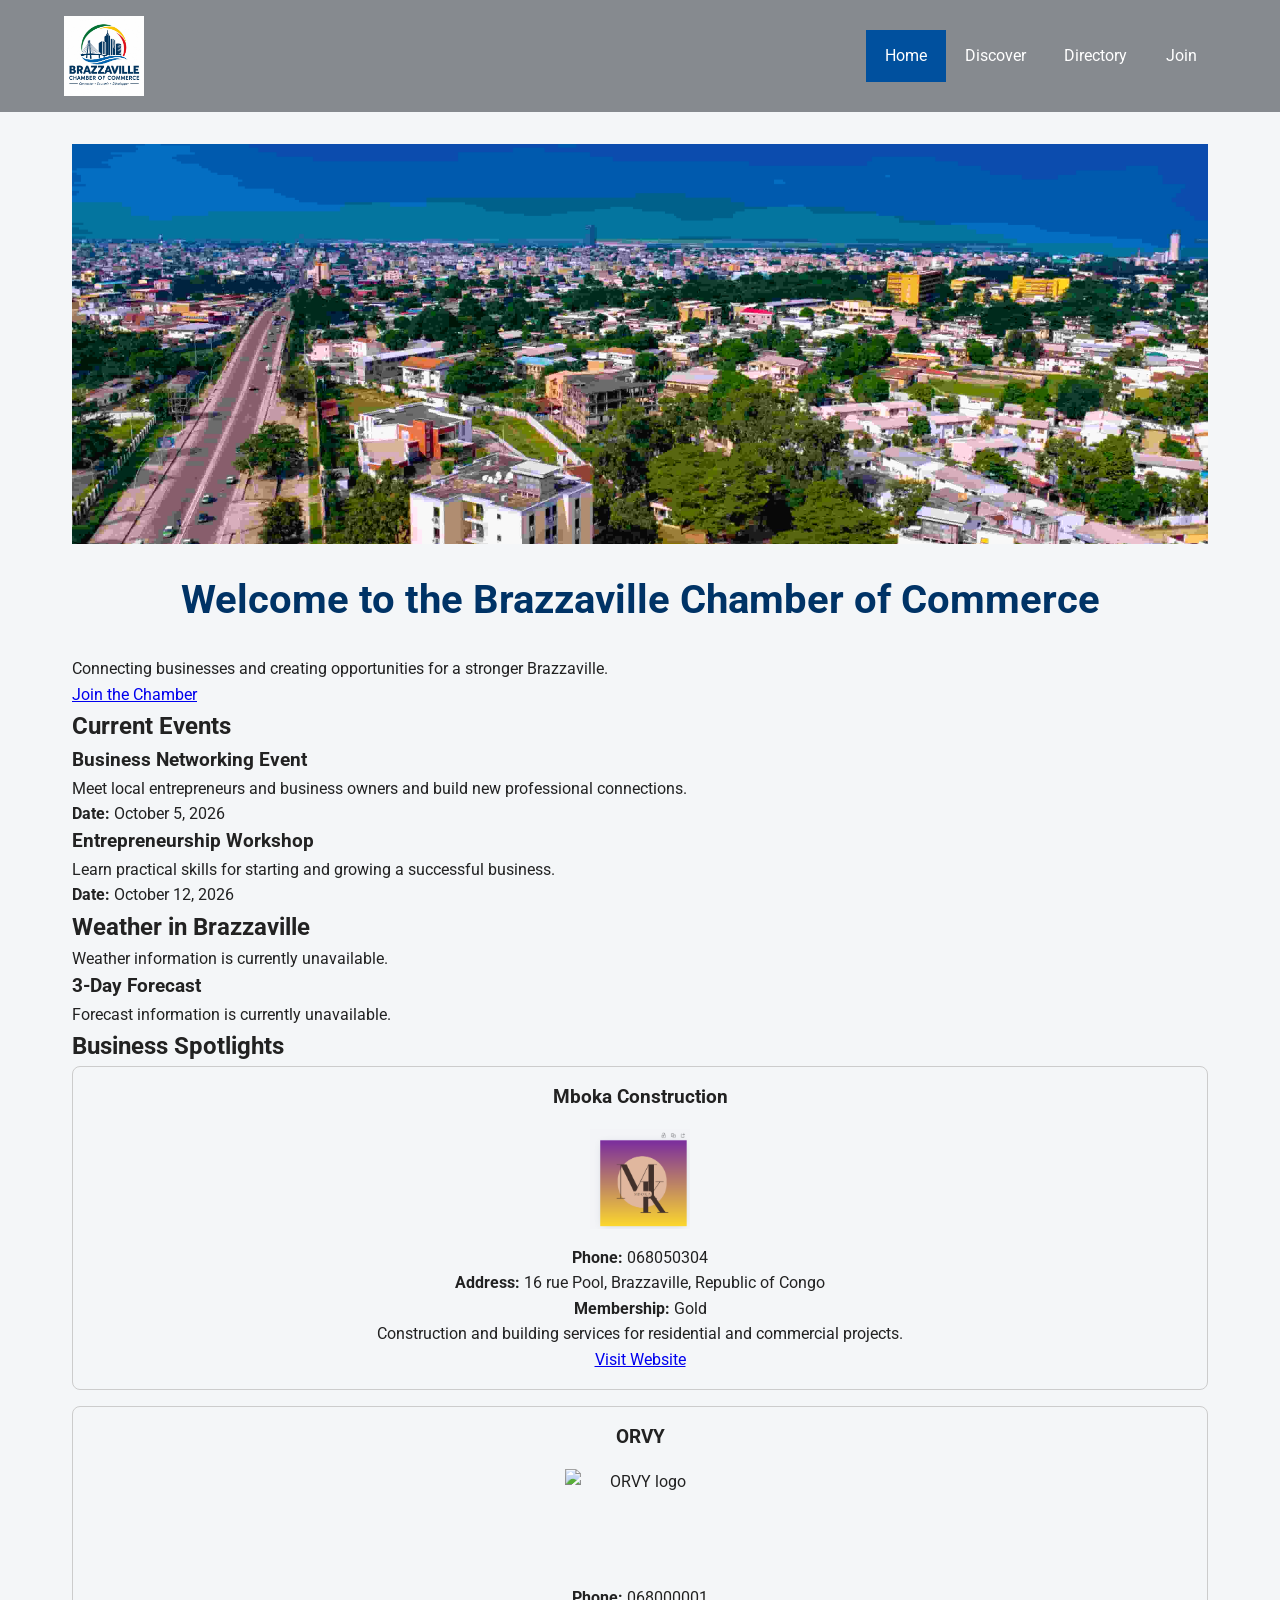
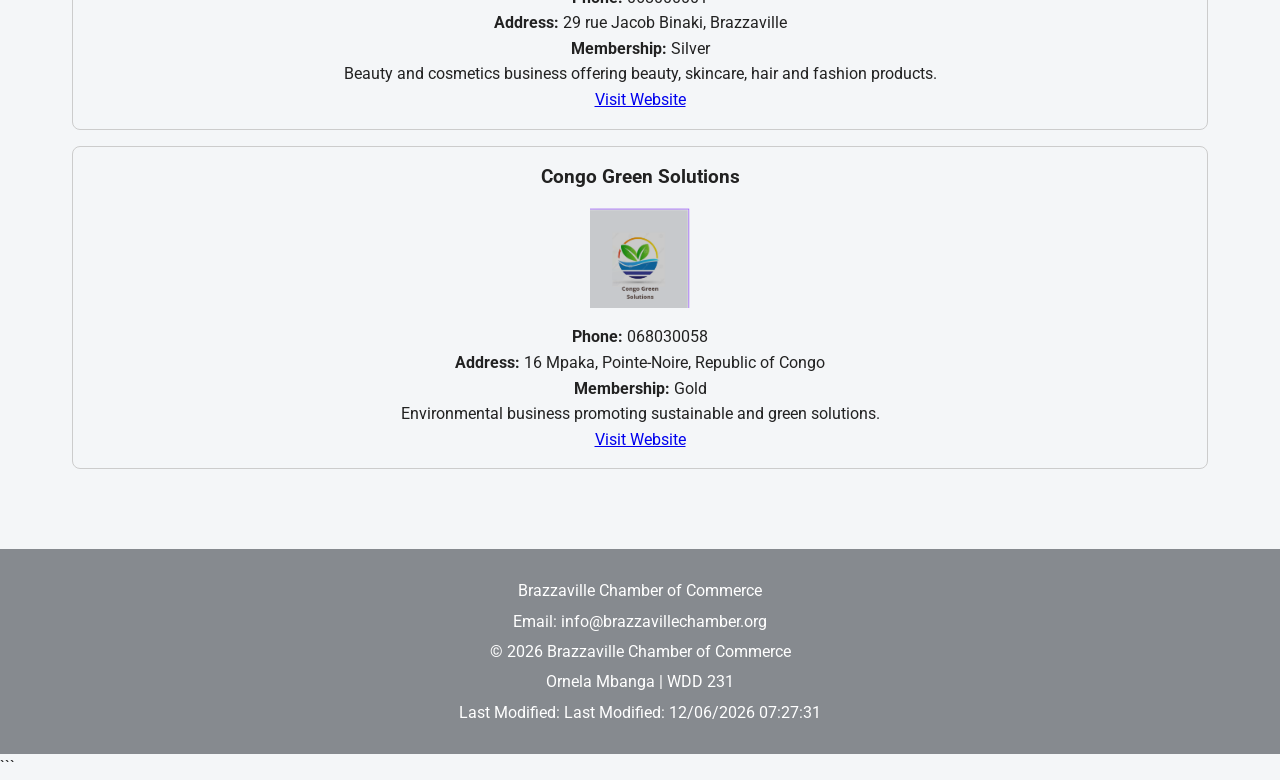
==== chamber/index.html @ 22ac60a7 "Complete Chamber home page" ====
<!DOCTYPE html>

<html lang="en">

<head>
    <meta charset="UTF-8">
    <meta name="viewport" content="width=device-width, initial-scale=1.0">
    <meta name="description"content="Welcome to the Brazzaville Chamber of Commerce. Discover local businesses, events, weather, and opportunities in Brazzaville.">
    <meta name="author" content="Ornela Mbanga">
    <meta property="og:title"content="Brazzaville Chamber of Commerce | Home">
    <meta property="og:description"content="Connect with businesses and opportunities in Brazzaville.">
    <meta property="og:type" content="website">
    <meta property="og:image"ontent="https://ornela-mbanga.github.io/wdd231/chamber/images/logo2.png">
    <meta property="og:url" content="https://ornela-mbanga.github.io/wdd231/chamber/index.html">
    <link rel="preconnect" href="https://fonts.googleapis.com">
    <link rel="preconnect" href="https://fonts.gstatic.com" crossorigin>
    <link href="https://fonts.googleapis.com/css2?family=Roboto:wght@400;500;700&display=swap" rel="stylesheet">
      <title>Brazzaville Chamber of Commerce | Home</title>

<link rel="icon" href="images/favicon.png">

<link rel="stylesheet" href="styles/small.css">
<link rel="stylesheet" href="styles/larger.css">

<script src="scripts/home.js" defer></script>
<script src="scripts/date.js" defer></script>

</head>

<body>

<header>

    <img src="images/logo2.png"
        alt="Brazzaville Chamber of Commerce logo">

    <button id="menu-button"
        type="button"
        aria-label="Open navigation menu"
        aria-expanded="false">
        ☰
    </button>

    <nav>
        <a href="index.html"
            class="active"
            aria-current="page">
            Home
        </a>

        <a href="discover.html">
            Discover
        </a>

        <a href="directory.html">
            Directory
        </a>

        <a href="join.html">
            Join
        </a>
    </nav>

</header>

<main>

    
    <section class="hero">

        <img src="images/hero.jpg"
            alt="Brazzaville city and business area">

        <div class="hero-content">

            <h1>Welcome to the Brazzaville Chamber of Commerce</h1>

            <p>
                Connecting businesses and creating opportunities
                for a stronger Brazzaville.
            </p>

            <a href="join.html" class="join-button">
                Join the Chamber
            </a>

        </div>

    </section>


    <!-- Current Events -->
    <section class="events">

        <h2>Current Events</h2>

        <article class="event-card">

            <h3>Business Networking Event</h3>

            <p>
                Meet local entrepreneurs and business owners
                and build new professional connections.
            </p>

            <p>
                <strong>Date:</strong> October 5, 2026
            </p>

        </article>

        <article class="event-card">

            <h3>Entrepreneurship Workshop</h3>

            <p>
                Learn practical skills for starting and growing
                a successful business.
            </p>

            <p>
                <strong>Date:</strong> October 12, 2026
            </p>

        </article>

    </section>


    
    <section class="weather">

        <h2>Weather in Brazzaville</h2>

        <div id="current-weather">

            <p>Loading current weather...</p>

        </div>

        <h3>3-Day Forecast</h3>

        <div id="forecast">

            <p>Loading forecast...</p>

        </div>

    </section>



    <section class="spotlights">

        <h2>Business Spotlights</h2>

        <div id="spotlight-container">

            <p>Loading business spotlights...</p>

        </div>

    </section>

</main>


<footer>

    <p>
        Brazzaville Chamber of Commerce
    </p>

    <p>
        Email: info@brazzavillechamber.org
    </p>

    <p>
        &copy; <span id="current-year"></span>
        Brazzaville Chamber of Commerce
    </p>

    <p>
        Ornela Mbanga | WDD 231
    </p>

    <p>
        Last Modified:
        <span id="last-modified"></span>
    </p>

</footer>
```

</body>

</html>
---- chamber/styles/small.css ----
* {
    box-sizing: border-box;
    margin: 0;
    padding: 0;
}

body {
    font-family: "Roboto", Arial, sans-serif;
    background-color: #f4f6f8;
    color: #222;
    line-height: 1.6;
}

header {
    background-color: #868a8f;
    color: white;
    padding: 1rem;
    display: flex;
    align-items: center;
    justify-content: space-between;
    flex-wrap: wrap;
}

header img {
    width: 80px;
    height: auto;
}

#menu-button {
    background: none;
    border: none;
    color: white;
    font-size: 2rem;
    cursor: pointer;
}

nav {
    display: none;
    width: 100%;
    flex-direction: column;
}

nav a {
    color: white;
    text-decoration: none;
    padding: 0.8rem;
    text-align: center;
}

nav a:hover,
nav a.active {
    background-color: #00509e;
}


main {
    max-width: 1200px;
    margin: 0 auto;
    padding: 1rem;
}

h1 {
    text-align: center;
    color: #003366;
    margin: 1.5rem 0;
}


.view-buttons {
    display: flex;
    justify-content: center;
    gap: 1rem;
    margin-bottom: 1.5rem;
}

.view-buttons button {
    padding: 0.7rem 1.5rem;
    border: none;
    border-radius: 5px;
    background-color: #003366;
    color: white;
    cursor: pointer;
    font-size: 1rem;
}

.view-buttons button:hover {
    background-color: #00509e;
}

#members-container {
    display: grid;
    grid-template-columns: 1fr;
    gap: 1.5rem;
}

.member-card {
    background-color: white;
    padding: 1.2rem;
    border-radius: 8px;
    text-align: center;
    box-shadow: 0 2px 8px rgba(0, 0, 0, 0.15);
}


.member-card img {
    width: 100px;
    height: 100px;
    max-width: 100px;
    max-height: 100px;
    object-fit: contain;
    display: block;
    margin: 0 auto 0.8rem;
}

.member-card h2 {
    color: #003366;
    margin-bottom: 0.5rem;
}

.member-card p {
    margin: 0.4rem 0;
}

.member-card a {
    color: #00509e;
    text-decoration: none;
    font-weight: bold;
}

.member-card a:hover {
    text-decoration: underline;
}


#members-container.list {
    display: flex;
    flex-direction: column;
    gap: 1rem;
}

#members-container.list .member-card {
    display: block;
    text-align: left;
    padding: 1rem;
}

#members-container.list .member-card img {
    display: none;
}


footer {
    background-color: #868a8f;
    color: white;
    text-align: center;
    padding: 1.5rem;
    margin-top: 2rem;
}

footer p {
    margin: 0.3rem;
}
---- chamber/styles/larger.css ----
@media screen and (min-width: 700px) {


    header {
        padding: 1rem 5%;
    }

    #menu-button {
        display: none;
    }

    nav {
        display: flex;
        width: auto;
        flex-direction: row;
    }

    nav a {
        padding: 0.8rem 1.2rem;
    }


    

    main {
        padding: 2rem;
    }

    h1 {
        font-size: 2.5rem;
    }


    #members-container.grid {
        display: grid;
        grid-template-columns: repeat(3, 1fr);
        gap: 1.5rem;
    }

    .member-card {
        min-height: 350px;
    }


    
    #members-container.grid .member-card img {
        width: 100px;
        height: 100px;
        max-width: 100px;
        max-height: 100px;
        object-fit: contain;
        display: block;
        margin: 0 auto 0.8rem;
    }



    #members-container.list {
        display: flex;
        flex-direction: column;
        gap: 1rem;
    }

    #members-container.list .member-card {
        display: block;
        text-align: left;
        min-height: auto;
        padding: 1rem;
    }


    

    #members-container.list .member-card img {
        display: none;
    }

}
@media screen and (min-width: 700px) {
    .hero img {
        width: 100%;
        height: 400px;
        object-fit: cover;
        display: block;
    }
}
.spotlight-card {
    padding: 1rem;
    margin-bottom: 1rem;
    border: 1px solid #ccc;
    border-radius: 8px;
    text-align: center;
}

.spotlight-card img {
    display: block;
    width: 150px;
    height: 100px;
    object-fit: contain;
    margin: 1rem auto;
}
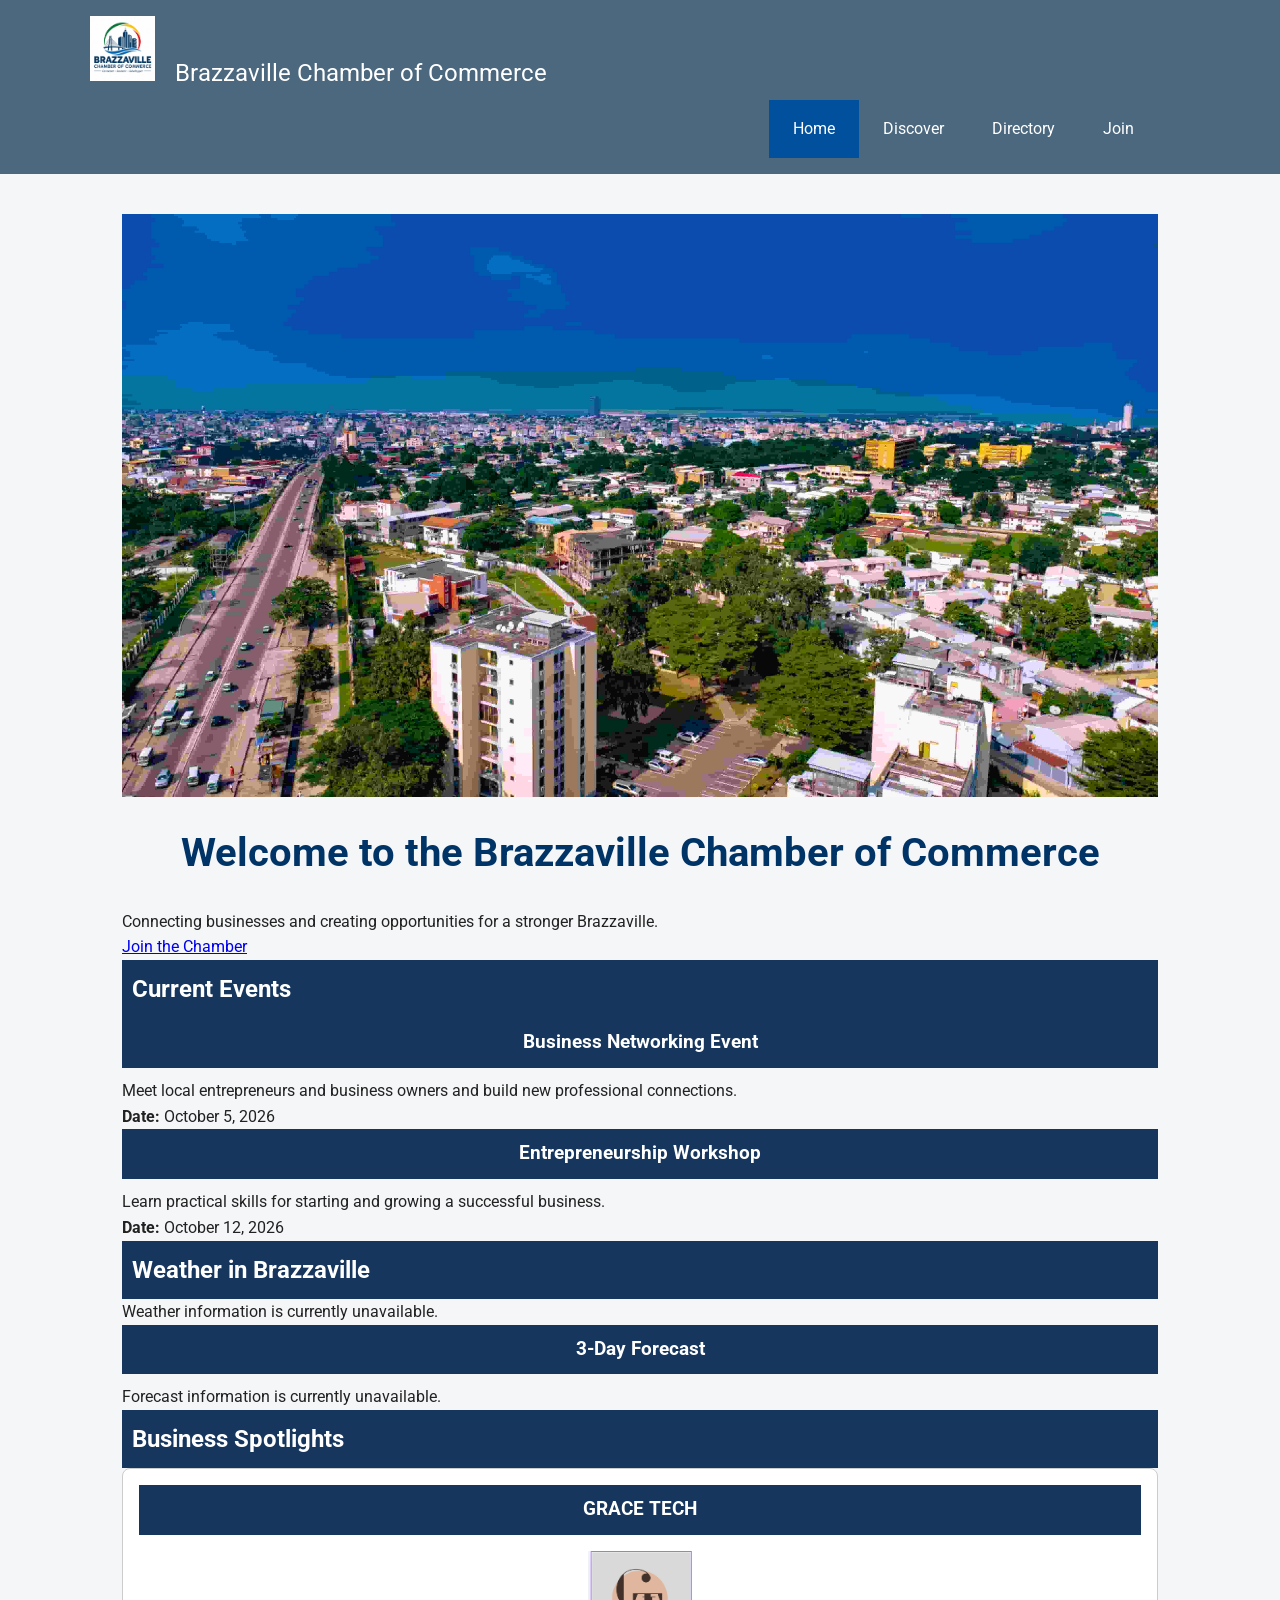
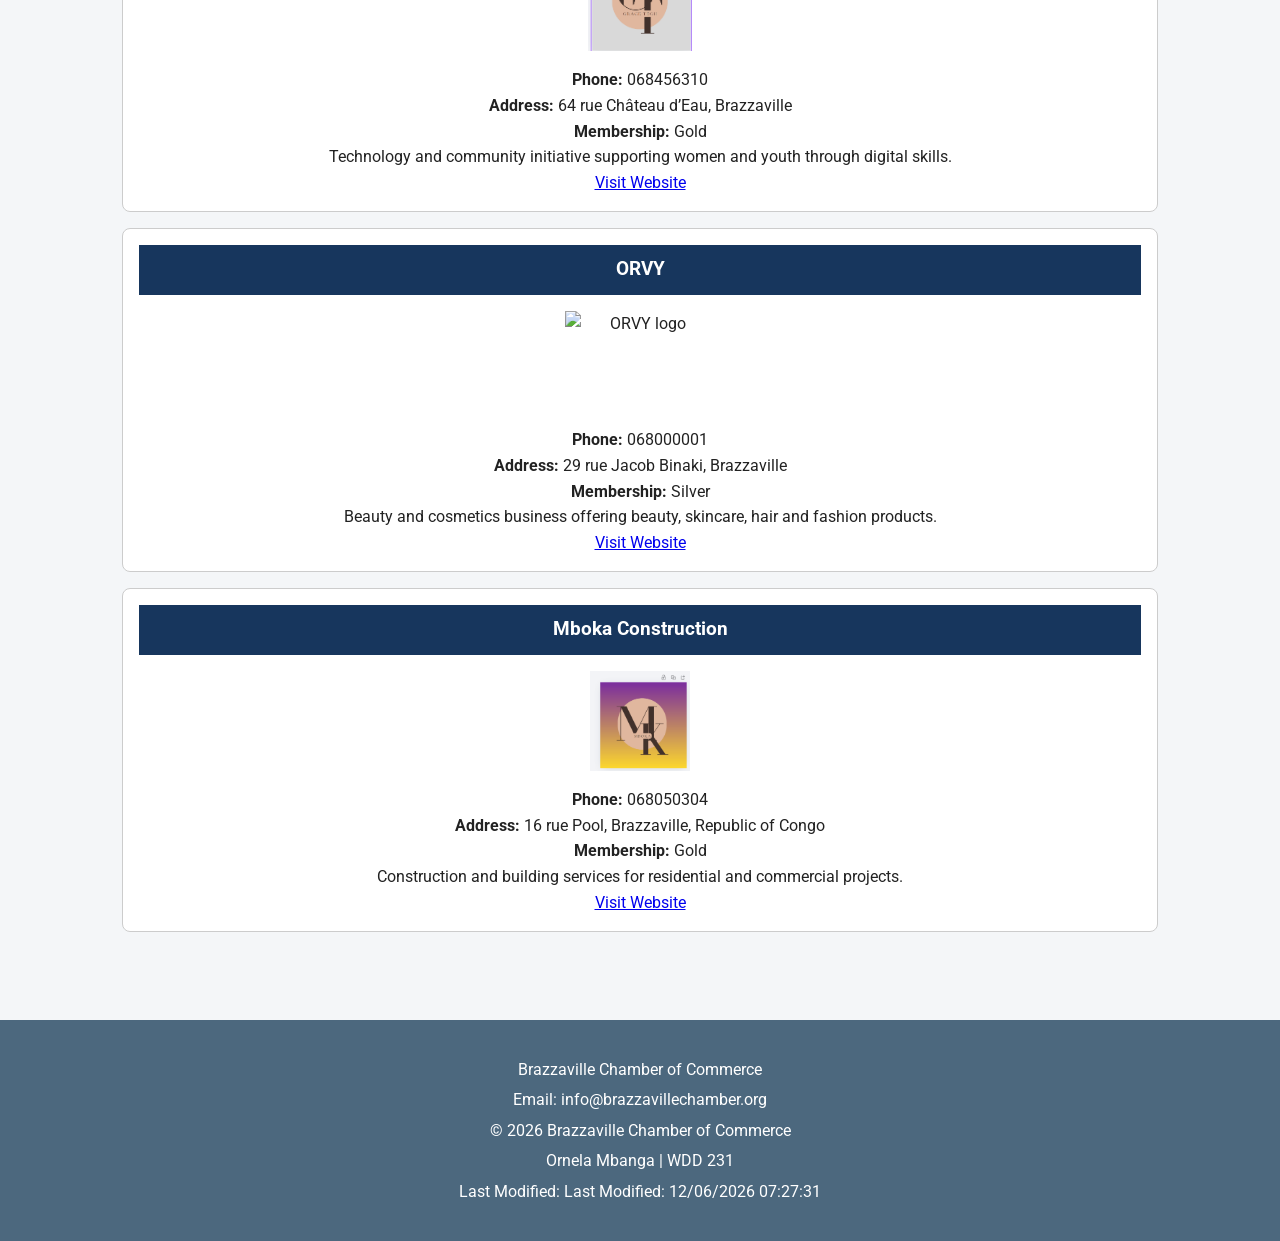
==== commit 89207db1: "Fix mobile navigation button" ====
--- a/chamber/index.html
+++ b/chamber/index.html
@@ -1,197 +1,133 @@
+
 <!DOCTYPE html>
-
 <html lang="en">
-
 <head>
     <meta charset="UTF-8">
     <meta name="viewport" content="width=device-width, initial-scale=1.0">
-    <meta name="description"content="Welcome to the Brazzaville Chamber of Commerce. Discover local businesses, events, weather, and opportunities in Brazzaville.">
+
+    <meta name="description" content="Welcome to the Brazzaville Chamber of Commerce. Discover local businesses, events, weather, and opportunities in Brazzaville.">
     <meta name="author" content="Ornela Mbanga">
-    <meta property="og:title"content="Brazzaville Chamber of Commerce | Home">
-    <meta property="og:description"content="Connect with businesses and opportunities in Brazzaville.">
+
+    <meta property="og:title" content="Brazzaville Chamber of Commerce | Home">
+    <meta property="og:description" content="Connect with businesses and opportunities in Brazzaville.">
     <meta property="og:type" content="website">
-    <meta property="og:image"ontent="https://ornela-mbanga.github.io/wdd231/chamber/images/logo2.png">
+    <meta property="og:image" content="https://ornela-mbanga.github.io/wdd231/chamber/images/logo2.png">
     <meta property="og:url" content="https://ornela-mbanga.github.io/wdd231/chamber/index.html">
+
     <link rel="preconnect" href="https://fonts.googleapis.com">
     <link rel="preconnect" href="https://fonts.gstatic.com" crossorigin>
     <link href="https://fonts.googleapis.com/css2?family=Roboto:wght@400;500;700&display=swap" rel="stylesheet">
-      <title>Brazzaville Chamber of Commerce | Home</title>
 
-<link rel="icon" href="images/favicon.png">
+    <link rel="icon" href="images/favicon.png">
+    <link rel="stylesheet" href="styles/small.css">
+    <link rel="stylesheet" href="styles/larger.css">
 
-<link rel="stylesheet" href="styles/small.css">
-<link rel="stylesheet" href="styles/larger.css">
+    <script src="scripts/home.js" defer></script>
+    <script src="scripts/date.js" defer></script>
 
-<script src="scripts/home.js" defer></script>
-<script src="scripts/date.js" defer></script>
-
+    <title>Brazzaville Chamber of Commerce | Home</title>
 </head>
 
 <body>
-
-<header>
-
-    <img src="images/logo2.png"
-        alt="Brazzaville Chamber of Commerce logo">
-
-    <button id="menu-button"
-        type="button"
-        aria-label="Open navigation menu"
-        aria-expanded="false">
-        ☰
-    </button>
-
-    <nav>
-        <a href="index.html"
-            class="active"
-            aria-current="page">
-            Home
-        </a>
-
-        <a href="discover.html">
-            Discover
-        </a>
-
-        <a href="directory.html">
-            Directory
-        </a>
-
-        <a href="join.html">
-            Join
-        </a>
-    </nav>
-
-</header>
-
-<main>
-
-    
-    <section class="hero">
-
-        <img src="images/hero.jpg"
-            alt="Brazzaville city and business area">
-
-        <div class="hero-content">
-
-            <h1>Welcome to the Brazzaville Chamber of Commerce</h1>
-
-            <p>
-                Connecting businesses and creating opportunities
-                for a stronger Brazzaville.
-            </p>
-
-            <a href="join.html" class="join-button">
-                Join the Chamber
-            </a>
-
+    <header>
+        <div class="brand">
+            <img src="images/logo2.png" alt="Brazzaville Chamber of Commerce logo">
+            <span>Brazzaville Chamber of Commerce</span>
         </div>
 
-    </section>
+        <button
+            id="menu-button"
+            type="button"
+            aria-label="Open navigation menu"
+            aria-expanded="false"
+            aria-controls="navigation">
+            ☰
+        </button>
 
+        <nav id="navigation">
+            <a href="index.html" class="active" aria-current="page">Home</a>
+            <a href="discover.html">Discover</a>
+            <a href="directory.html">Directory</a>
+            <a href="join.html">Join</a>
+        </nav>
+    </header>
 
-    <!-- Current Events -->
-    <section class="events">
+    <main>
+        <section class="hero">
+            <img src="images/hero.jpg" alt="Brazzaville city and business area">
 
-        <h2>Current Events</h2>
+            <div class="hero-content">
+                <h1>Welcome to the Brazzaville Chamber of Commerce</h1>
 
-        <article class="event-card">
+                <p>
+                    Connecting businesses and creating opportunities
+                    for a stronger Brazzaville.
+                </p>
 
-            <h3>Business Networking Event</h3>
+                <a href="join.html" class="join-button">Join the Chamber</a>
+            </div>
+        </section>
 
-            <p>
-                Meet local entrepreneurs and business owners
-                and build new professional connections.
-            </p>
+        <section class="events">
+            <h2>Current Events</h2>
 
-            <p>
-                <strong>Date:</strong> October 5, 2026
-            </p>
+            <article class="event-card">
+                <h3>Business Networking Event</h3>
+                <p>
+                    Meet local entrepreneurs and business owners
+                    and build new professional connections.
+                </p>
+                <p><strong>Date:</strong> October 5, 2026</p>
+            </article>
 
-        </article>
+            <article class="event-card">
+                <h3>Entrepreneurship Workshop</h3>
+                <p>
+                    Learn practical skills for starting and growing
+                    a successful business.
+                </p>
+                <p><strong>Date:</strong> October 12, 2026</p>
+            </article>
+        </section>
 
-        <article class="event-card">
+        <section class="weather">
+            <h2>Weather in Brazzaville</h2>
 
-            <h3>Entrepreneurship Workshop</h3>
+            <div id="current-weather">
+                <p>Loading current weather...</p>
+            </div>
 
-            <p>
-                Learn practical skills for starting and growing
-                a successful business.
-            </p>
+            <h3>3-Day Forecast</h3>
 
-            <p>
-                <strong>Date:</strong> October 12, 2026
-            </p>
+            <div id="forecast">
+                <p>Loading forecast...</p>
+            </div>
+        </section>
 
-        </article>
+        <section class="spotlights">
+            <h2>Business Spotlights</h2>
 
-    </section>
+            <div id="spotlight-container">
+                <p>Loading business spotlights...</p>
+            </div>
+        </section>
+    </main>
 
+    <footer>
+        <p>Brazzaville Chamber of Commerce</p>
+        <p>Email: info@brazzavillechamber.org</p>
 
-    
-    <section class="weather">
+        <p>
+            &copy; <span id="current-year"></span>
+            Brazzaville Chamber of Commerce
+        </p>
 
-        <h2>Weather in Brazzaville</h2>
+        <p>Ornela Mbanga | WDD 231</p>
 
-        <div id="current-weather">
-
-            <p>Loading current weather...</p>
-
-        </div>
-
-        <h3>3-Day Forecast</h3>
-
-        <div id="forecast">
-
-            <p>Loading forecast...</p>
-
-        </div>
-
-    </section>
-
-
-
-    <section class="spotlights">
-
-        <h2>Business Spotlights</h2>
-
-        <div id="spotlight-container">
-
-            <p>Loading business spotlights...</p>
-
-        </div>
-
-    </section>
-
-</main>
-
-
-<footer>
-
-    <p>
-        Brazzaville Chamber of Commerce
-    </p>
-
-    <p>
-        Email: info@brazzavillechamber.org
-    </p>
-
-    <p>
-        &copy; <span id="current-year"></span>
-        Brazzaville Chamber of Commerce
-    </p>
-
-    <p>
-        Ornela Mbanga | WDD 231
-    </p>
-
-    <p>
-        Last Modified:
-        <span id="last-modified"></span>
-    </p>
-
-</footer>
-```
-
+        <p>
+            Last Modified:
+            <span id="last-modified"></span>
+        </p>
+    </footer>
 </body>
-
 </html>
--- a/chamber/styles/small.css
+++ b/chamber/styles/small.css
@@ -1,3 +1,8 @@
+
+/* =========================
+   GENERAL STYLES
+   ========================= */
+
 * {
     box-sizing: border-box;
     margin: 0;
@@ -11,14 +16,30 @@
     line-height: 1.6;
 }
 
+img {
+    max-width: 100%;
+    height: auto;
+}
+
+h1 {
+    text-align: center;
+    color: #003366;
+    margin: 1.5rem 0;
+}
+
+/* =========================
+   HEADER
+   ========================= */
+
 header {
-    background-color: #868a8f;
+    background-color: #4c687e;
     color: white;
     padding: 1rem;
     display: flex;
     align-items: center;
     justify-content: space-between;
     flex-wrap: wrap;
+    gap: 0.5rem;
 }
 
 header img {
@@ -26,74 +47,139 @@
     height: auto;
 }
 
+.site-title {
+    flex: 1;
+    min-width: 0;
+    margin-left: 0.8rem;
+}
+
+.site-title h1 {
+    color: white;
+    margin: 0;
+    text-align: left;
+    font-size: 1.5rem;
+}
+
+.site-title p {
+    font-size: 0.95rem;
+}
+
+/* =========================
+   MOBILE MENU BUTTON
+   ========================= */
+
 #menu-button {
+    display: block;
     background: none;
     border: none;
     color: white;
     font-size: 2rem;
     cursor: pointer;
-}
+    padding: 0.3rem;
+}
+
+#menu-button:hover,
+#menu-button:focus-visible {
+    color: #f2c14e;
+}
+
+#menu-button:focus-visible {
+    outline: 2px solid white;
+    outline-offset: 4px;
+}
+
+/* =========================
+   NAVIGATION
+   ========================= */
 
 nav {
     display: none;
     width: 100%;
     flex-direction: column;
+    background-color: #4c687e;
+}
+
+nav.open {
+    display: flex;
 }
 
 nav a {
+    display: block;
     color: white;
     text-decoration: none;
     padding: 0.8rem;
     text-align: center;
+    transition: background-color 0.3s ease;
 }
 
 nav a:hover,
-nav a.active {
+nav a.active,
+nav a:focus-visible {
     background-color: #00509e;
-}
-
+    color: white;
+}
+
+/* =========================
+   MAIN CONTENT
+   ========================= */
 
 main {
+    width: 100%;
     max-width: 1200px;
     margin: 0 auto;
     padding: 1rem;
-}
-
-h1 {
-    text-align: center;
-    color: #003366;
+    min-width: 0;
+}
+
+.page-title {
+    text-align: center;
     margin: 1.5rem 0;
-}
-
+    font-size: 2rem;
+    overflow-wrap: anywhere;
+}
+
+/* =========================
+   DIRECTORY VIEW BUTTONS
+   ========================= */
 
 .view-buttons {
     display: flex;
     justify-content: center;
+    flex-wrap: wrap;
     gap: 1rem;
     margin-bottom: 1.5rem;
 }
 
 .view-buttons button {
     padding: 0.7rem 1.5rem;
+    min-height: 44px;
     border: none;
     border-radius: 5px;
     background-color: #003366;
     color: white;
     cursor: pointer;
     font-size: 1rem;
+    transition: background-color 0.3s ease,
+                transform 0.3s ease;
 }
 
 .view-buttons button:hover {
     background-color: #00509e;
-}
+    transform: translateY(-2px);
+}
+
+/* =========================
+   DIRECTORY CARDS
+   ========================= */
 
 #members-container {
     display: grid;
-    grid-template-columns: 1fr;
+    grid-template-columns: minmax(0, 1fr);
     gap: 1.5rem;
 }
 
 .member-card {
+    min-width: 0;
     background-color: white;
     padding: 1.2rem;
     border-radius: 8px;
@@ -101,12 +187,10 @@
     box-shadow: 0 2px 8px rgba(0, 0, 0, 0.15);
 }
 
-
 .member-card img {
     width: 100px;
     height: 100px;
-    max-width: 100px;
-    max-height: 100px;
+    max-width: 100%;
     object-fit: contain;
     display: block;
     margin: 0 auto 0.8rem;
@@ -119,6 +203,7 @@
 
 .member-card p {
     margin: 0.4rem 0;
+    overflow-wrap: anywhere;
 }
 
 .member-card a {
@@ -131,7 +216,6 @@
     text-decoration: underline;
 }
 
-
 #members-container.list {
     display: flex;
     flex-direction: column;
@@ -148,15 +232,438 @@
     display: none;
 }
 
+/* =========================
+   DISCOVER VISIT MESSAGE
+   ========================= */
+
+.visit-message {
+    margin: 1rem 0;
+    padding: 1rem;
+    border-radius: 8px;
+    text-align: center;
+    background-color: #f1f1f1;
+    border-left: 5px solid #4c687e;
+}
+
+.visit-message p {
+    margin: 0;
+    font-weight: 600;
+}
+
+/* =========================
+   DISCOVER GRID
+   MOBILE: ONE COLUMN
+   ========================= */
+
+.discover-grid {
+    width: 100%;
+    max-width: 1200px;
+    margin: 0 auto;
+    padding: 1rem 0;
+    display: grid;
+    grid-template-columns: minmax(0, 1fr);
+    grid-template-areas:
+        "one"
+        "two"
+        "three"
+        "four"
+        "five"
+        "six"
+        "seven"
+        "eight";
+    gap: 1.5rem;
+}
+
+/* DISCOVER GRID AREAS */
+
+.card-1 {
+    grid-area: one;
+}
+
+.card-2 {
+    grid-area: two;
+}
+
+.card-3 {
+    grid-area: three;
+}
+
+.card-4 {
+    grid-area: four;
+}
+
+.card-5 {
+    grid-area: five;
+}
+
+.card-6 {
+    grid-area: six;
+}
+
+.card-7 {
+    grid-area: seven;
+}
+
+.card-8 {
+    grid-area: eight;
+}
+
+/* =========================
+   DISCOVER CARDS
+   ========================= */
+
+.discover-card {
+    min-width: 0;
+    background-color: #fff;
+    border: 1px solid #ccc;
+    border-radius: 10px;
+    overflow: hidden;
+    padding: 1rem;
+    box-shadow: 0 2px 6px rgba(0, 0, 0, 0.12);
+}
+
+.discover-card h2 {
+    margin: 0 0 1rem;
+    padding: 0.8rem;
+    font-size: 1.25rem;
+    text-align: center;
+    color: #fff;
+    background-color: #4c687e;
+    overflow-wrap: anywhere;
+}
+
+.discover-card figure {
+    margin: 0 0 1rem;
+    overflow: hidden;
+}
+
+.discover-card img {
+    width: 100%;
+    height: auto;
+    display: block;
+    border-radius: 6px;
+    transition: none;
+}
+
+.discover-card address {
+    font-style: normal;
+    font-weight: 600;
+    margin-bottom: 0.8rem;
+    overflow-wrap: anywhere;
+}
+
+.discover-card p {
+    line-height: 1.6;
+    margin-bottom: 0.8rem;
+    overflow-wrap: anywhere;
+}
+
+.discover-card button {
+    display: inline-block;
+    max-width: 100%;
+    min-height: 44px;
+    margin-top: 0.5rem;
+    padding: 0.7rem 1rem;
+    border: none;
+    border-radius: 5px;
+    background-color: #003366;
+    color: white;
+    cursor: pointer;
+    font-weight: bold;
+    transition: background-color 0.3s ease,
+                transform 0.3s ease;
+}
+
+.discover-card button:hover,
+.discover-card button:focus-visible {
+    background-color: #00509e;
+    transform: translateY(-2px);
+}
+
+/* =========================
+   FORMS
+   ========================= */
+
+form {
+    width: 100%;
+    max-width: 650px;
+    margin: 1.5rem auto;
+    padding: 1.2rem;
+    background-color: #fff;
+    border-radius: 8px;
+    box-shadow: 0 2px 8px rgba(0, 0, 0, 0.12);
+}
+
+form > label {
+    display: block;
+    margin: 0 0 0.35rem;
+    font-weight: 500;
+}
+
+form > input:not([type="radio"]):not([type="hidden"]):not([type="submit"]),
+form > textarea {
+    display: block;
+    width: 100%;
+    min-height: 44px;
+    margin: 0 0 1.2rem;
+    padding: 0.75rem;
+    border: 1px solid #999;
+    border-radius: 5px;
+    background-color: #fff;
+    font: inherit;
+}
+
+form > input:focus,
+form > textarea:focus {
+    outline: 2px solid #00509e;
+    outline-offset: 2px;
+}
+
+form > textarea {
+    min-height: 120px;
+    resize: vertical;
+}
+
+/* MEMBERSHIP FIELDSET */
+
+form fieldset {
+    margin: 1rem 0;
+    padding: 1rem;
+    border: 1px solid #bbb;
+    border-radius: 5px;
+}
+
+form legend {
+    padding: 0 0.4rem;
+    font-weight: 700;
+}
+
+form fieldset label {
+    display: flex;
+    align-items: center;
+    gap: 0.6rem;
+    margin: 0.7rem 0;
+}
+
+form input[type="radio"] {
+    width: 18px;
+    height: 18px;
+    flex-shrink: 0;
+}
+
+form input[type="submit"] {
+    display: block;
+    width: 100%;
+    min-height: 48px;
+    padding: 0.8rem 1rem;
+    border: none;
+    border-radius: 5px;
+    background-color: #003366;
+    color: white;
+    font: inherit;
+    font-weight: 700;
+    cursor: pointer;
+    transition: background-color 0.3s ease,
+                transform 0.3s ease;
+}
+
+form input[type="submit"]:hover {
+    background-color: #00509e;
+    transform: translateY(-2px);
+}
+
+/* =========================
+   MEMBERSHIP CARDS
+   ========================= */
+
+.membership-cards {
+    display: grid;
+    grid-template-columns: minmax(0, 1fr);
+    gap: 1.5rem;
+    margin: 2rem auto;
+}
+
+.membership-card {
+    padding: 1.5rem;
+    background-color: #fff;
+    border: 1px solid #ccc;
+    border-radius: 8px;
+    text-align: center;
+    box-shadow: 0 2px 8px rgba(0, 0, 0, 0.12);
+    animation: fadeIn 0.6s ease both;
+    transition: transform 0.3s ease,
+                box-shadow 0.3s ease;
+}
+
+.membership-card h2 {
+    margin-bottom: 0.8rem;
+    color: #003366;
+}
+
+.membership-card p {
+    margin: 0.6rem 0;
+}
+
+.membership-card button {
+    margin-top: 0.8rem;
+    padding: 0.7rem 1rem;
+    min-height: 44px;
+    border: none;
+    border-radius: 5px;
+    background-color: #003366;
+    color: white;
+    cursor: pointer;
+    font: inherit;
+    transition: background-color 0.3s ease,
+                transform 0.3s ease;
+}
+
+.membership-card button:hover {
+    background-color: #00509e;
+    transform: translateY(-2px);
+}
+
+/* =========================
+   DIALOG
+   ========================= */
+
+dialog {
+    width: min(90%, 500px);
+    max-height: 85vh;
+    overflow-y: auto;
+    margin: auto;
+    padding: 2rem;
+    border: none;
+    border-radius: 8px;
+    box-shadow: 0 4px 20px rgba(0, 0, 0, 0.25);
+}
+
+dialog::backdrop {
+    background-color: rgba(0, 0, 0, 0.6);
+}
+
+dialog h2 {
+    margin-bottom: 1rem;
+    color: #003366;
+}
+
+dialog p {
+    margin-bottom: 1rem;
+}
+
+dialog button {
+    min-height: 44px;
+    padding: 0.7rem 1.2rem;
+    border: none;
+    border-radius: 5px;
+    background-color: #003366;
+    color: white;
+    cursor: pointer;
+}
+
+/* =========================
+   ANIMATIONS
+   ========================= */
+
+@keyframes fadeIn {
+    from {
+        opacity: 0;
+        transform: translateY(15px);
+    }
+
+    to {
+        opacity: 1;
+        transform: translateY(0);
+    }
+}
+
+/* =========================
+   HOME PAGE
+   ========================= */
+
+.hero img {
+    display: block;
+    width: 100%;
+    height: auto;
+}
+
+.spotlight-card {
+    padding: 1rem;
+    margin-bottom: 1rem;
+    border: 1px solid #ccc;
+    border-radius: 8px;
+    text-align: center;
+    background-color: #fff;
+}
+
+.spotlight-card img {
+    display: block;
+    width: 150px;
+    max-width: 100%;
+    height: 100px;
+    object-fit: contain;
+    margin: 1rem auto;
+}
+
+/* =========================
+   FOOTER
+   ========================= */
 
 footer {
-    background-color: #868a8f;
+    background-color: #4c687e;
     color: white;
     text-align: center;
     padding: 1.5rem;
     margin-top: 2rem;
 }
 
+footer h2 {
+    color: white;
+    text-decoration: none;
+    margin-bottom: 0.5rem;
+}
+
 footer p {
     margin: 0.3rem;
-}+    text-decoration: none;
+}
+
+.footer-social {
+    display: flex;
+    justify-content: center;
+    flex-wrap: wrap;
+    gap: 1rem;
+    margin: 1rem 0;
+}
+
+.footer-social a {
+    color: white;
+    text-decoration: none;
+}
+
+.footer-social a:hover,
+.footer-social a:focus-visible {
+    text-decoration: underline;
+}
+
+footer h2,
+footer p,
+footer .footer-contact,
+footer .footer-info {
+    text-decoration: none;
+}
+
+/* =========================
+   REDUCED MOTION
+   ========================= */
+
+@media (prefers-reduced-motion: reduce) {
+    *,
+    *::before,
+    *::after {
+        scroll-behavior: auto !important;
+        animation-duration: 0.01ms !important;
+        animation-iteration-count: 1 !important;
+        transition-duration: 0.01ms !important;
+    }
+}
--- a/chamber/styles/larger.css
+++ b/chamber/styles/larger.css
@@ -1,101 +1,335 @@
-@media screen and (min-width: 700px) {
-
+
+/* =========================
+   TABLET: 768px AND ABOVE
+   ========================= */
+
+@media screen and (min-width: 768px) {
+
+    /* HEADER */
 
     header {
-        padding: 1rem 5%;
-    }
-
-    #menu-button {
+        padding: 1rem 2rem;
+        min-height: 90px;
+    }
+
+    header img {
+        width: 65px;
+        height: 65px;
+    }
+
+    header span {
+        font-size: 1.5rem;
+        margin-left: 1rem;
+    }
+
+    /* NAVIGATION */
+
+    #menu-button,
+    #menu {
         display: none;
     }
 
     nav {
         display: flex;
-        width: auto;
         flex-direction: row;
+        justify-content: flex-end;
+        align-items: center;
+        padding: 0 2rem;
+    }
+
+    nav ul {
+        display: flex;
+        flex-direction: row;
+        justify-content: center;
+        align-items: center;
+        gap: 1.5rem;
+        margin: 0;
+        padding: 0;
+    }
+
+    nav ul li {
+        list-style: none;
     }
 
     nav a {
-        padding: 0.8rem 1.2rem;
-    }
-
-
-    
+        display: block;
+        border-bottom: none;
+        padding: 1rem 1.5rem;
+        text-decoration: none;
+        transition: background-color 0.2s ease, color 0.2s ease;
+    }
+
+    nav a:hover,
+    nav a:focus-visible {
+        background-color: #003366;
+        color: #ffffff;
+    }
+
+    /* MAIN CONTENT */
 
     main {
+        max-width: 1100px;
+        margin: 0 auto;
         padding: 2rem;
+        min-width: 0;
     }
 
     h1 {
         font-size: 2.5rem;
-    }
-
-
-    #members-container.grid {
+        margin-bottom: 1.5rem;
+    }
+
+    /* ABOUT SECTION */
+
+    .about-section {
+        display: flex;
+        flex-direction: row;
+        gap: 1rem;
+    }
+
+    .about-content,
+    .about-photo {
+        background-color: #ffffff;
+        color: #222222;
+        text-align: center;
+        flex: 1;
+        min-width: 0;
+    }
+
+    .about-photo img {
+        width: 180px;
+        max-width: 100%;
+        height: auto;
+        margin: 0 auto;
+        border-radius: 8px;
+    }
+
+    h2 {
+        background-color: #17365d;
+        padding: 10px;
+        margin-top: 0;
+        color: #ffffff;
+    }
+
+    h3 {
+        background-color: #17365d;
+        color: #ffffff;
+        text-align: center;
+        margin-bottom: 10px;
+        margin-top: 0;
+        padding: 10px;
+    }
+
+    .web {
+        padding: 0;
+    }
+
+    /* COURSES SECTION */
+
+    .courses-section {
+        padding: 1.5rem;
+    }
+
+    .course-buttons {
+        display: flex;
+        flex-wrap: wrap;
+        justify-content: center;
+        gap: 1rem;
+    }
+
+    .course-buttons button {
+        flex: 0 1 180px;
+        min-height: 48px;
+        margin: 0.5rem;
+    }
+
+    #course-container {
         display: grid;
-        grid-template-columns: repeat(3, 1fr);
+        grid-template-columns: repeat(3, minmax(0, 1fr));
+        gap: 1.2rem;
+        margin: 10px;
+    }
+
+    .course-card {
+        min-height: 130px;
+        display: flex;
+        flex-direction: column;
+        justify-content: center;
+        align-items: center;
+        min-width: 0;
+    }
+
+    .course-card h3 {
+        font-size: 1.2rem;
+    }
+
+    /* FOOTER */
+
+    footer {
+        padding: 2rem;
+        margin-top: 2rem;
+    }
+
+    .social-links {
+        display: flex;
+        justify-content: center;
+        gap: 2rem;
+        flex-wrap: wrap;
+    }
+
+    .social-links a {
+        padding: 0.5rem 1rem;
+    }
+
+    .social-links img {
+        width: 40px;
+        height: 40px;
+    }
+
+    /* DISCOVER PAGE: TWO COLUMNS */
+
+    #discover-grid {
+        display: grid;
+        grid-template-columns: repeat(2, minmax(0, 1fr));
+        grid-template-areas:
+            "one two"
+            "three four"
+            "five six"
+            "seven eight";
         gap: 1.5rem;
-    }
-
-    .member-card {
-        min-height: 350px;
-    }
-
-
-    
-    #members-container.grid .member-card img {
-        width: 100px;
-        height: 100px;
-        max-width: 100px;
-        max-height: 100px;
-        object-fit: contain;
+        align-items: stretch;
+        padding: 1rem 0;
+        min-width: 0;
+    }
+
+    .discover-card {
+        display: flex;
+        flex-direction: column;
+        min-width: 0;
+        border: 1px solid #dddddd;
+        border-radius: 8px;
+        overflow: hidden;
+        background-color: #ffffff;
+        box-shadow: 0 2px 6px rgba(0, 0, 0, 0.1);
+    }
+
+    .discover-card h2 {
+        display: flex;
+        justify-content: center;
+        align-items: center;
+        min-height: 70px;
+        margin: 0;
+        padding: 1rem;
+        background-color: #4c687e;
+        color: #ffffff;
+        text-align: center;
+        font-size: 1.1rem;
+        overflow-wrap: anywhere;
+    }
+
+    .discover-card figure {
+        width: 100%;
+        height: 200px;
+        margin: 0;
+        overflow: hidden;
+    }
+
+    .discover-card img {
         display: block;
-        margin: 0 auto 0.8rem;
-    }
-
-
-
-    #members-container.list {
-        display: flex;
-        flex-direction: column;
-        gap: 1rem;
-    }
-
-    #members-container.list .member-card {
-        display: block;
-        text-align: left;
-        min-height: auto;
-        padding: 1rem;
-    }
-
-
-    
-
-    #members-container.list .member-card img {
-        display: none;
-    }
-
+        width: 100%;
+        height: 100%;
+        object-fit: cover;
+    }
+
+    .discover-card address {
+        padding: 1rem 1rem 0;
+        font-size: 0.9rem;
+        line-height: 1.5;
+        overflow-wrap: anywhere;
+    }
+
+    .discover-card p {
+        padding: 0 1rem;
+        margin-top: 0.75rem;
+        line-height: 1.6;
+        flex-grow: 1;
+        overflow-wrap: anywhere;
+    }
+
+    .discover-card button {
+        margin: 1rem;
+        padding: 0.75rem 1rem;
+        min-height: 44px;
+        border: none;
+        border-radius: 5px;
+        color: #ffffff;
+        font-weight: bold;
+        cursor: pointer;
+    }
+
+    .discover-card button:hover,
+    .discover-card button:focus-visible {
+        background-color: #00509e;
+    }
 }
-@media screen and (min-width: 700px) {
-    .hero img {
-        width: 100%;
-        height: 400px;
-        object-fit: cover;
-        display: block;
+
+/* =========================
+   DESKTOP: 1025px AND ABOVE
+   THREE COLUMNS
+   ========================= */
+
+@media screen and (min-width: 1025px) {
+
+    header {
+        padding-left: max(2rem, calc((100% - 1100px) / 2));
+        padding-right: max(2rem, calc((100% - 1100px) / 2));
+    }
+
+    nav {
+        padding-left: max(2rem, calc((100% - 1100px) / 2));
+        padding-right: max(2rem, calc((100% - 1100px) / 2));
+    }
+
+    main {
+        padding-top: 2.5rem;
+        padding-bottom: 2.5rem;
+    }
+
+    #course-container {
+        grid-template-columns: repeat(3, minmax(0, 1fr));
+    }
+
+    #discover-grid {
+        grid-template-columns: repeat(3, minmax(0, 1fr));
+        grid-template-areas:
+            "one two three"
+            "four five six"
+            "seven eight .";
+        gap: 1.5rem;
+    }
+
+    /* HOVER EFFECT ON LARGE SCREENS ONLY */
+
+    .discover-card img {
+        transition: transform 0.3s ease;
+    }
+
+    .discover-card figure:hover img {
+        transform: scale(1.05);
     }
 }
-.spotlight-card {
-    padding: 1rem;
-    margin-bottom: 1rem;
-    border: 1px solid #ccc;
-    border-radius: 8px;
-    text-align: center;
+
+/* =========================
+   ACCESSIBILITY
+   ========================= */
+
+@media (prefers-reduced-motion: reduce) {
+
+    .discover-card img {
+        transition: none;
+    }
+
+    .discover-card figure:hover img {
+        transform: none;
+    }
 }
-
-.spotlight-card img {
-    display: block;
-    width: 150px;
-    height: 100px;
-    object-fit: contain;
-    margin: 1rem auto;
-}
